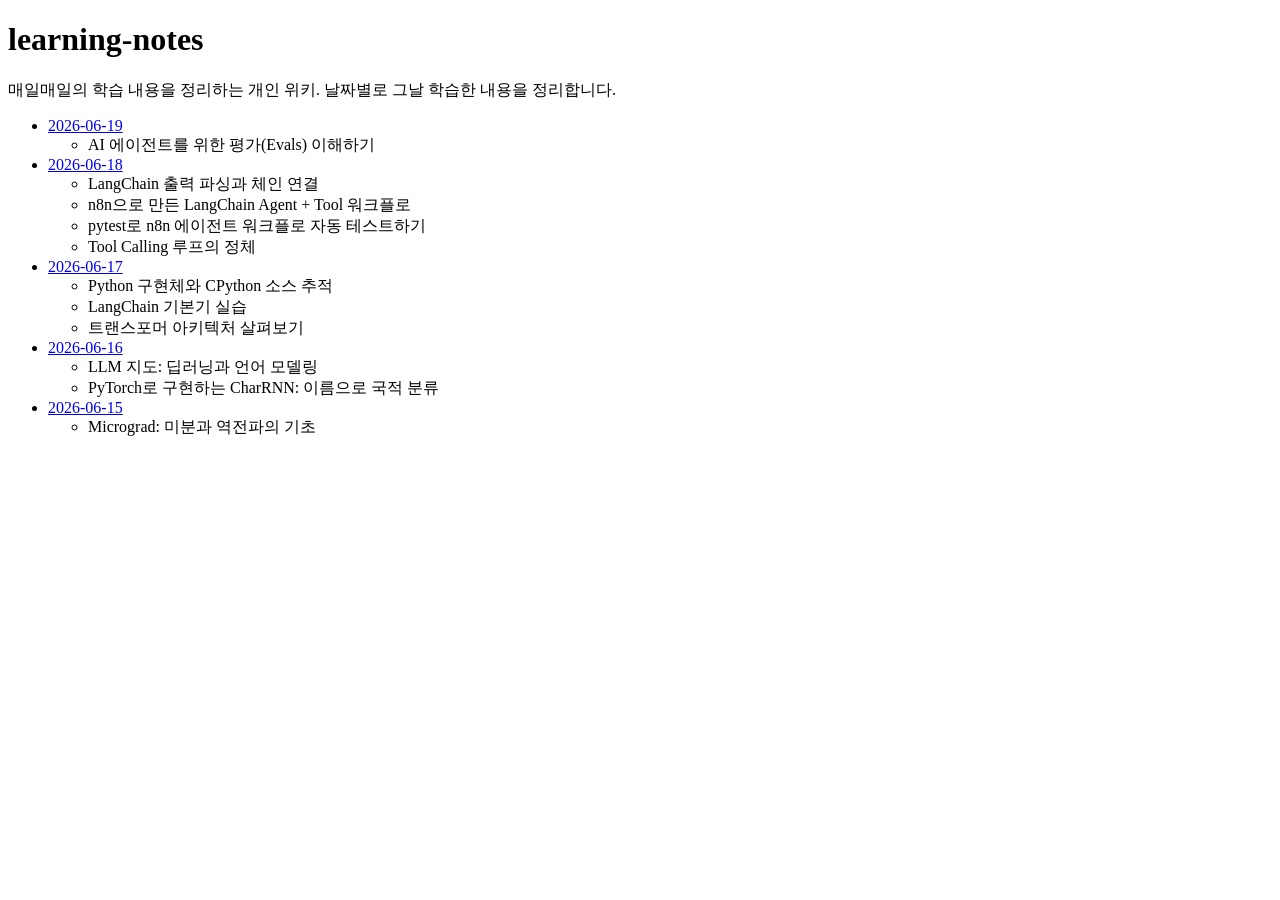
==== index.html @ a999e55e "Fix project description to match learning-notes scope This is a general daily learning-notes wiki, n" ====
<!DOCTYPE html>
<html lang="ko">
<head>
<meta charset="UTF-8">
<title>learning-notes</title>
<link rel="stylesheet" href="wiki/style.css">
</head>
<body>
<h1>learning-notes</h1>
<p>매일매일의 학습 내용을 정리하는 개인 위키. 날짜별로 그날 학습한 내용을 정리합니다.</p>

<ul class="entry-list">
  <li>
    <a href="wiki/2026-06-19.html">2026-06-19</a>
    <ul>
      <li>AI 에이전트를 위한 평가(Evals) 이해하기</li>
    </ul>
  </li>
  <li>
    <a href="wiki/2026-06-18.html">2026-06-18</a>
    <ul>
      <li>LangChain 출력 파싱과 체인 연결</li>
      <li>n8n으로 만든 LangChain Agent + Tool 워크플로</li>
      <li>pytest로 n8n 에이전트 워크플로 자동 테스트하기</li>
      <li>Tool Calling 루프의 정체</li>
    </ul>
  </li>
  <li>
    <a href="wiki/2026-06-17.html">2026-06-17</a>
    <ul>
      <li>Python 구현체와 CPython 소스 추적</li>
      <li>LangChain 기본기 실습</li>
      <li>트랜스포머 아키텍처 살펴보기</li>
    </ul>
  </li>
  <li>
    <a href="wiki/2026-06-16.html">2026-06-16</a>
    <ul>
      <li>LLM 지도: 딥러닝과 언어 모델링</li>
      <li>PyTorch로 구현하는 CharRNN: 이름으로 국적 분류</li>
    </ul>
  </li>
  <li>
    <a href="wiki/2026-06-15.html">2026-06-15</a>
    <ul>
      <li>Micrograd: 미분과 역전파의 기초</li>
    </ul>
  </li>
</ul>
</body>
</html>
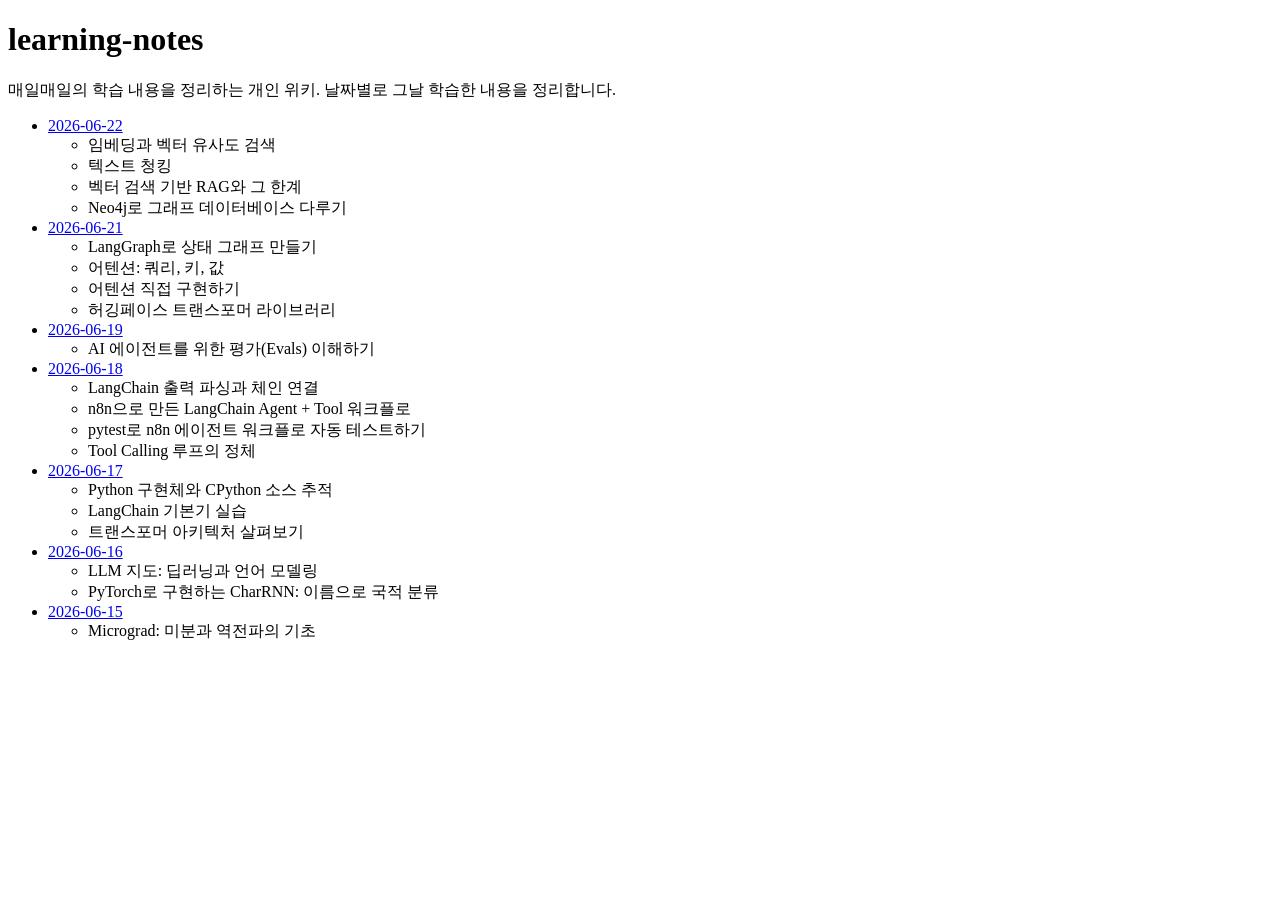
==== commit 59fb8ca7: "Add 2026-06-22 wiki entry: GraphRAG tutorial groundwork (embedding, chunking, vector RAG limits, Neo" ====
--- a/index.html
+++ b/index.html
@@ -10,6 +10,24 @@
 <p>매일매일의 학습 내용을 정리하는 개인 위키. 날짜별로 그날 학습한 내용을 정리합니다.</p>
 
 <ul class="entry-list">
+  <li>
+    <a href="wiki/2026-06-22.html">2026-06-22</a>
+    <ul>
+      <li>임베딩과 벡터 유사도 검색</li>
+      <li>텍스트 청킹</li>
+      <li>벡터 검색 기반 RAG와 그 한계</li>
+      <li>Neo4j로 그래프 데이터베이스 다루기</li>
+    </ul>
+  </li>
+  <li>
+    <a href="wiki/2026-06-21.html">2026-06-21</a>
+    <ul>
+      <li>LangGraph로 상태 그래프 만들기</li>
+      <li>어텐션: 쿼리, 키, 값</li>
+      <li>어텐션 직접 구현하기</li>
+      <li>허깅페이스 트랜스포머 라이브러리</li>
+    </ul>
+  </li>
   <li>
     <a href="wiki/2026-06-19.html">2026-06-19</a>
     <ul>
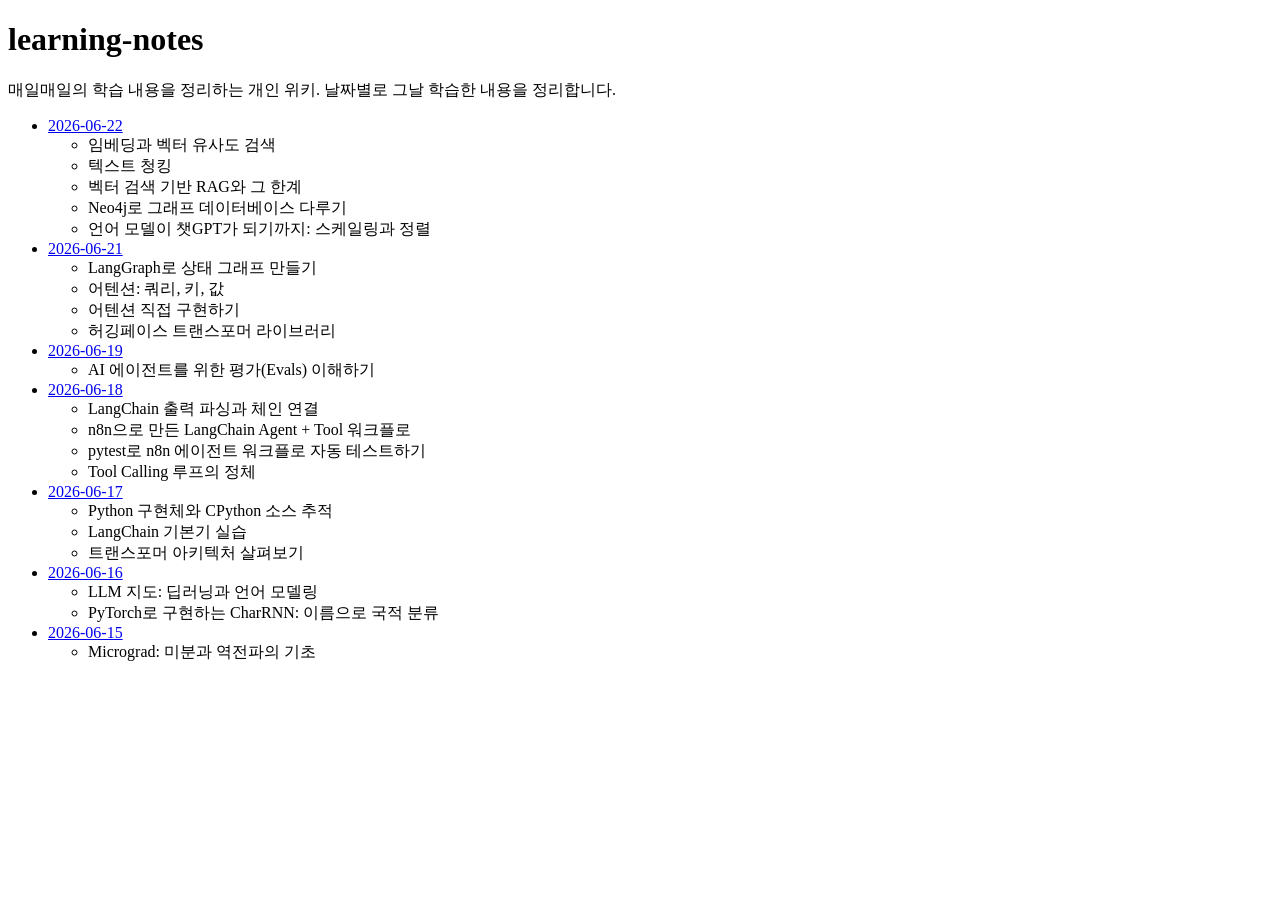
==== commit 06522f6b: "Add scaling/alignment section to 2026-06-22 wiki entry Covers data-compression view of scaling laws," ====
--- a/index.html
+++ b/index.html
@@ -17,6 +17,7 @@
       <li>텍스트 청킹</li>
       <li>벡터 검색 기반 RAG와 그 한계</li>
       <li>Neo4j로 그래프 데이터베이스 다루기</li>
+      <li>언어 모델이 챗GPT가 되기까지: 스케일링과 정렬</li>
     </ul>
   </li>
   <li>
